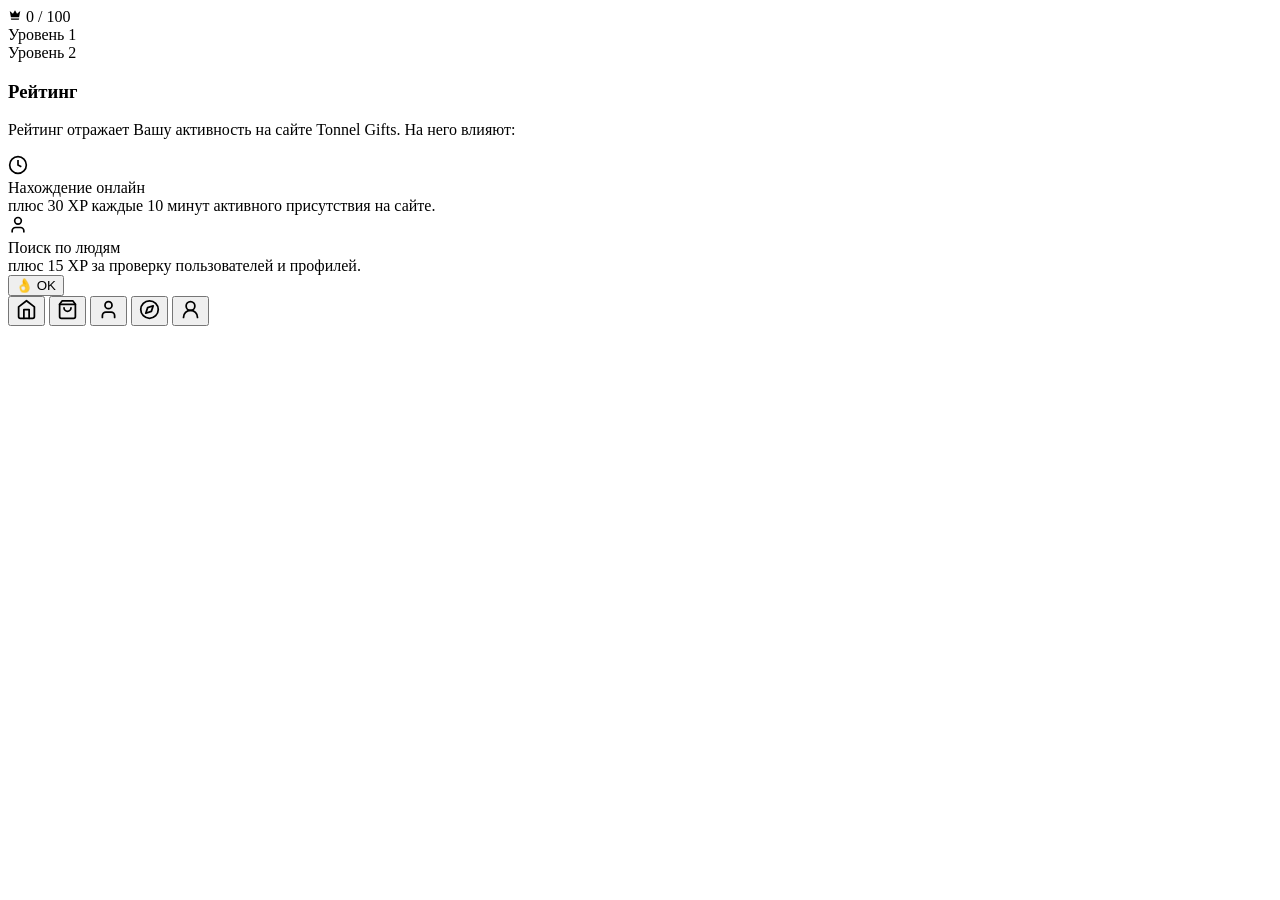
==== public/index.html @ 3291c7c5 "Add files via upload" ====
<!doctype html>
<html lang="ru">
  <head>
    <meta charset="UTF-8" />
    <meta name="viewport" content="width=device-width, initial-scale=1.0, viewport-fit=cover" />
    <title>Tonnel Gifts — Подарки Telegram в реальном времени</title>
    <link id="dynamicFavicon" rel="icon" type="image/png" href="/logo.png" />
    <link rel="preconnect" href="https://api.changes.tg" crossorigin />
    <link rel="preconnect" href="https://api.telegram-gifts.ru" />
    <link rel="preconnect" href="https://fonts.googleapis.com" />
    <link rel="preconnect" href="https://fonts.gstatic.com" crossorigin />
    <link rel="stylesheet" href="https://fonts.googleapis.com/css2?family=IBM+Plex+Sans:wght@400;500;600;700&family=Inter+Tight:wght@900&display=swap" />

    <!-- Telegram Mini App SDK -->
    <script src="https://telegram.org/js/telegram-web-app.js"></script>

    <!-- Автоподмена Favicon для полного масштаба -->
    <script>
      (function zoomFavicon() {
        const img = new Image();
        img.src = '/logo.png?v=' + Date.now();
        img.crossOrigin = 'anonymous';
        img.onload = () => {
          const canvas = document.createElement('canvas');
          canvas.width = 64;
          canvas.height = 64;
          const ctx = canvas.getContext('2d');
          if (!ctx) return;

          const aspect = img.width / img.height;
          let drawW = 64, drawH = 64, offsetX = 0, offsetY = 0;
          if (aspect < 1) {
            drawW = 64 / aspect;
            offsetX = (64 - drawW) / 2;
          } else {
            drawH = 64 * aspect;
            offsetY = (64 - drawH) / 2;
          }
          ctx.drawImage(img, offsetX, offsetY, drawW, drawH);
          const iconUrl = canvas.toDataURL('image/png');
          let link = document.getElementById('dynamicFavicon');
          if (!link) {
            link = document.createElement('link');
            link.id = 'dynamicFavicon';
            link.rel = 'icon';
            document.head.appendChild(link);
          }
          link.href = iconUrl;
        };
      })();
    </script>

    <!-- Наблюдатель за интерфейсом -->
    <script>
      const observer = new MutationObserver(() => {
        // Подмена логотипа
        document.querySelectorAll('img[src*="icon-512.png"], .Header-module__mark__04O6').forEach(img => {
          if (!img.dataset.customLogo) {
            img.src = "/logo.png";
            img.srcset = "";
            img.dataset.customLogo = "true";
          }
        });

        // Подмена названия сервиса
        document.querySelectorAll('.Header-module__word__NV4y').forEach(el => {
          if (el.textContent.includes("Get Gifts") || el.textContent.includes("StarPulse") || el.textContent.includes("Tunnel Gifts")) {
            el.textContent = "Tonnel Gifts";
          }
        });

        // Подмена маркетов
        document.querySelectorAll('img[src*="/markets-logo/"]').forEach(img => {
          if (!img.dataset.fixed) {
            const filename = img.src.split("/markets-logo/").pop();
            img.src = "https://telegram-gifts.ru/markets-logo/" + filename;
            img.dataset.fixed = "true";
          }
        });

        // Внедрение вкладки "Профиль" в шапку ПК
        const nav = document.querySelector('.Header-module__tabs__jkbq');
        if (nav && !document.getElementById('deskTabProfile')) {
          const profileBtn = document.createElement('button');
          profileBtn.type = 'button';
          profileBtn.id = 'deskTabProfile';
          profileBtn.className = 'Header-module__tab__-X7D';
          profileBtn.setAttribute('data-tab', 'profile');
          profileBtn.innerHTML = '<span>Профиль</span>';
          profileBtn.addEventListener('click', (e) => {
            e.stopPropagation();
            switchCustomTab('profile');
          });
          nav.appendChild(profileBtn);
        }
      });
      observer.observe(document.documentElement, { childList: true, subtree: true });
    </script>

    <script type="module" crossorigin src="/assets/index-CEEpbVGr.js"></script>
    <link rel="stylesheet" crossorigin href="/assets/index-K8YVlxQV.css">
  </head>
  <body>
    <div id="root"></div>

    <!-- Чистый экран Профиля со щитом рейтинга -->
    <section id="customProfileView" class="tg-profile-screen" style="display: none;">
      <div class="tg-profile-wrapper">
        <div class="tg-profile-avatar-wrap">
          <div class="tg-profile-avatar-circle" id="tgUserAvatarCircle">
            <span id="tgUserInitial">A</span>
            <img id="tgUserPhoto" src="" alt="" style="display: none;" />
          </div>
        </div>
        
        <!-- Имя пользователя + Индикатор уровня -->
        <div class="tg-profile-name-row">
          <h1 class="tg-profile-fullname" id="tgUserFullName">Alexander</h1>
          <button type="button" class="tg-level-badge" id="tgLevelBadgeBtn" title="Рейтинг активности">
            <svg class="tg-level-shield" viewBox="0 0 24 24" fill="currentColor">
              <path d="M12 2L4 5V11.5C4 16.5 7.4 21.1 12 22C16.6 21.1 20 16.5 20 11.5V5L12 2Z"/>
            </svg>
            <span class="tg-level-digit" id="tgUserLevelDigit">1</span>
          </button>
        </div>

        <div class="tg-profile-handle" id="tgUserHandle">@wonderful</div>
        <div class="tg-profile-id" id="tgUserId">ID: 593810294</div>
      </div>
    </section>

    <!-- Модальное окно рейтинга активности (как в Telegram) -->
    <div class="tg-rating-modal-veil" id="tgRatingModal">
      <div class="tg-rating-card">
        <div class="tg-rating-top-badge">
          <svg width="14" height="14" viewBox="0 0 24 24" fill="currentColor">
            <path d="M5 16L3 5L8.5 10L12 4L15.5 10L21 5L19 16H5M19 19C19 19.6 18.6 20 18 20H6C5.4 20 5 19.6 5 19V18H19V19Z"/>
          </svg>
          <span id="modalXpCounter">0 / 100</span>
        </div>

        <div class="tg-rating-level-tabs">
          <div class="tg-rating-tab active" id="modalLvlTabCur">Уровень 1</div>
          <div class="tg-rating-tab" id="modalLvlTabNext">Уровень 2</div>
        </div>

        <div class="tg-rating-progress-rail">
          <div class="tg-rating-progress-fill" id="modalProgressFill" style="width: 0%;"></div>
        </div>

        <h3 class="tg-rating-title">Рейтинг</h3>
        <p class="tg-rating-desc">
          Рейтинг отражает Вашу активность на сайте Tonnel Gifts. На него влияют:
        </p>

        <div class="tg-rating-rules">
          <div class="tg-rule-item">
            <div class="tg-rule-icon">
              <svg width="20" height="20" viewBox="0 0 24 24" fill="none" stroke="currentColor" stroke-width="2">
                <circle cx="12" cy="12" r="10"/>
                <polyline points="12 6 12 12 16 14"/>
              </svg>
            </div>
            <div class="tg-rule-info">
              <div class="tg-rule-lead">Нахождение онлайн</div>
              <div class="tg-rule-sub">
                <span class="tg-tag-plus">плюс</span> 30 XP каждые 10 минут активного присутствия на сайте.
              </div>
            </div>
          </div>

          <div class="tg-rule-item">
            <div class="tg-rule-icon">
              <svg width="20" height="20" viewBox="0 0 24 24" fill="none" stroke="currentColor" stroke-width="2">
                <path d="M19 21v-2a4 4 0 0 0-4-4H9a4 4 0 0 0-4 4v2"/>
                <circle cx="12" cy="7" r="4"/>
              </svg>
            </div>
            <div class="tg-rule-info">
              <div class="tg-rule-lead">Поиск по людям</div>
              <div class="tg-rule-sub">
                <span class="tg-tag-plus">плюс</span> 15 XP за проверку пользователей и профилей.
              </div>
            </div>
          </div>
        </div>

        <button type="button" class="tg-rating-submit-btn" id="btnRatingOk">
          👌 OK
        </button>
      </div>
    </div>

    <!-- Мобильная панель Liquid Dock (iOS 26) -->
    <div class="fixed-dock-layer">
      <nav class="liquid-glass-dock" id="liquidDockNav">
        <div class="liquid-active-pill" id="liquidPill"></div>

        <button type="button" class="liquid-dock-btn active" data-target="summary" aria-label="Сводка">
          <svg width="21" height="21" viewBox="0 0 24 24" fill="none" stroke="currentColor" stroke-width="2" stroke-linecap="round" stroke-linejoin="round"><path d="m3 9 9-7 9 7v11a2 2 0 0 1-2 2H5a2 2 0 0 1-2-2z"/><polyline points="9 22 9 12 15 12 15 22"/></svg>
        </button>

        <button type="button" class="liquid-dock-btn" data-target="gifts" aria-label="Подарки и Маркет">
          <svg width="21" height="21" viewBox="0 0 24 24" fill="none" stroke="currentColor" stroke-width="2" stroke-linecap="round" stroke-linejoin="round"><path d="M6 2 3 6v14a2 2 0 0 0 2 2h14a2 2 0 0 0 2-2V6l-3-4Z"/><path d="M3 6h18"/><path d="M16 10a4 4 0 0 1-8 0"/></svg>
        </button>

        <button type="button" class="liquid-dock-btn" data-target="people" aria-label="Люди">
          <svg width="21" height="21" viewBox="0 0 24 24" fill="none" stroke="currentColor" stroke-width="2" stroke-linecap="round" stroke-linejoin="round"><path d="M19 21v-2a4 4 0 0 0-4-4H9a4 4 0 0 0-4 4v2"/><circle cx="12" cy="7" r="4"/></svg>
        </button>

        <button type="button" class="liquid-dock-btn" data-target="nft" aria-label="NFT">
          <svg width="21" height="21" viewBox="0 0 24 24" fill="none" stroke="currentColor" stroke-width="2" stroke-linecap="round" stroke-linejoin="round"><circle cx="12" cy="12" r="10"/><polygon points="16.24 7.76 14.12 14.12 7.76 16.24 9.88 9.88 16.24 7.76"/></svg>
        </button>

        <button type="button" class="liquid-dock-btn" data-target="profile" aria-label="Профиль">
          <svg width="21" height="21" viewBox="0 0 24 24" fill="none" stroke="currentColor" stroke-width="2" stroke-linecap="round" stroke-linejoin="round"><circle cx="12" cy="8" r="5"/><path d="M20 21a8 8 0 0 0-16 0"/></svg>
        </button>
      </nav>
    </div>

    <!-- Интерактивная логика навигации, рейтинга и анимаций -->
    <script>
      let currentActiveTab = "summary";
      const pill = document.getElementById("liquidPill");

      // Плавное перемещение индикатора на мобильных
      function movePillTo(btn) {
        if (!pill || !btn) return;
        const navRect = btn.parentElement.getBoundingClientRect();
        const btnRect = btn.getBoundingClientRect();
        const offsetLeft = btnRect.left - navRect.left;
        pill.style.width = `${btnRect.width}px`;
        pill.style.transform = `translateX(${offsetLeft}px)`;
      }

      // Перемещение синей линии шапки на ПК под активный таб
      function moveDeskMarkerTo(targetBtn) {
        const marker = document.querySelector('.Header-module__marker__K-v3');
        if (!marker || !targetBtn) return;
        const nav = targetBtn.closest('.Header-module__tabs__jkbq');
        if (!nav) return;
        const offset = targetBtn.offsetLeft;
        const width = targetBtn.offsetWidth;
        marker.style.transform = `translateX(${offset}px)`;
        marker.style.width = `${width}px`;
      }

      // Переключение вкладок
      function switchCustomTab(tabKey) {
        currentActiveTab = tabKey;
        const profileScreen = document.getElementById("customProfileView");
        const mainContent = document.querySelector('main');

        if (tabKey === "profile") {
          if (mainContent) mainContent.style.display = "none";
          if (profileScreen) profileScreen.style.display = "block";
          window.scrollTo({ top: 0, behavior: "smooth" });
        } else {
          if (profileScreen) profileScreen.style.display = "none";
          if (mainContent) mainContent.style.display = "";
          const reactTab = document.querySelector(`.Header-module__tabs__jkbq [data-tab="${tabKey}"]`);
          if (reactTab && reactTab.id !== 'deskTabProfile') {
            reactTab.click();
          }
        }

        // Синхронизируем ПК-табы
        document.querySelectorAll('.Header-module__tab__-X7D').forEach(btn => {
          const isActive = btn.dataset.tab === tabKey;
          btn.classList.toggle('Header-module__current__7nDH', isActive);
          if (isActive) moveDeskMarkerTo(btn);
        });

        // Синхронизируем мобильный док
        const dockBtns = document.querySelectorAll(".liquid-dock-btn");
        dockBtns.forEach(btn => {
          const isActive = btn.dataset.target === tabKey;
          btn.classList.toggle("active", isActive);
          if (isActive) movePillTo(btn);
        });
      }

      // Перехват кликов по логотипу Tonnel Gifts (переход в Сводку без зависаний)
      document.addEventListener("click", (e) => {
        const brand = e.target.closest('.Header-module__brand__ExZG');
        if (brand) {
          switchCustomTab('summary');
        }
      });

      // Перехват кликов по вкладкам шапки ПК
      document.addEventListener("click", (e) => {
        const tabBtn = e.target.closest('.Header-module__tab__-X7D');
        if (tabBtn && tabBtn.id !== 'deskTabProfile') {
          const target = tabBtn.dataset.tab;
          if (target) {
            switchCustomTab(target);
          }
        }
      });

      // ==========================================
      // СИСТЕМА УРОВНЕЙ И РЕЙТИНГА XP
      // ==========================================
      const LevelSystem = {
        getXp() {
          return parseInt(localStorage.getItem('tg_user_xp') || '0', 10);
        },
        addXp(amount) {
          let currentXp = this.getXp() + amount;
          localStorage.setItem('tg_user_xp', currentXp);
          this.updateUi();
        },
        calculateLevel(xp) {
          // 1 ур: 0..100, 2 ур: 100..300, 3 ур: 300..600 и т.д.
          let level = 1;
          let needed = 100;
          let acc = 0;
          while (xp >= acc + needed) {
            acc += needed;
            level++;
            needed = level * 100;
          }
          const curInLevel = xp - acc;
          return { level, curInLevel, neededForNext: needed };
        },
        updateUi() {
          const xp = this.getXp();
          const info = this.calculateLevel(xp);

          const badgeDigit = document.getElementById("tgUserLevelDigit");
          if (badgeDigit) badgeDigit.textContent = info.level;

          const modalCounter = document.getElementById("modalXpCounter");
          if (modalCounter) modalCounter.textContent = `${info.curInLevel} / ${info.neededForNext}`;

          const tabCur = document.getElementById("modalLvlTabCur");
          const tabNext = document.getElementById("modalLvlTabNext");
          if (tabCur) tabCur.textContent = `Уровень ${info.level}`;
          if (tabNext) tabNext.textContent = `Уровень ${info.level + 1}`;

          const progressFill = document.getElementById("modalProgressFill");
          if (progressFill) {
            const percent = Math.min(100, Math.round((info.curInLevel / info.neededForNext) * 100));
            progressFill.style.width = `${percent}%`;
          }
        }
      };

      // Начисление +30 XP каждые 10 минут за нахождение на сайте
      setInterval(() => {
        LevelSystem.addXp(30);
      }, 10 * 60 * 1000);

      // Начисление +15 XP за поиск людей
      document.addEventListener("keydown", (e) => {
        if (e.key === "Enter") {
          const searchInput = document.querySelector('input[type="search"], .SearchField-module__input__jauE');
          if (searchInput && document.activeElement === searchInput && searchInput.value.trim().length > 1) {
            LevelSystem.addXp(15);
          }
        }
      });

      document.addEventListener("DOMContentLoaded", () => {
        // Подтягивание профиля из Telegram Mini App
        let user = null;
        if (window.Telegram && window.Telegram.WebApp) {
          const tg = window.Telegram.WebApp;
          tg.ready();
          tg.expand();
          if (tg.initDataUnsafe && tg.initDataUnsafe.user) {
            user = tg.initDataUnsafe.user;
          }
        }

        const firstName = user?.first_name || "Alexander";
        const username = user?.username ? "@" + user.username : "@wonderful";
        const userId = user?.id ? "ID: " + user.id : "ID: 593810294";
        const photoUrl = user?.photo_url || "";
        const initial = (firstName.trim()[0] || "A").toUpperCase();

        document.getElementById("tgUserFullName").textContent = firstName;
        document.getElementById("tgUserHandle").textContent = username;
        document.getElementById("tgUserId").textContent = userId;
        document.getElementById("tgUserInitial").textContent = initial;

        if (photoUrl) {
          const photoImg = document.getElementById("tgUserPhoto");
          photoImg.src = photoUrl;
          photoImg.style.display = "block";
          document.getElementById("tgUserInitial").style.display = "none";
        }

        // Инициализация рейтинга
        LevelSystem.updateUi();

        // Открытие и закрытие модалки рейтинга
        const badgeBtn = document.getElementById("tgLevelBadgeBtn");
        const ratingModal = document.getElementById("tgRatingModal");
        const btnOk = document.getElementById("btnRatingOk");

        if (badgeBtn && ratingModal) {
          badgeBtn.addEventListener("click", () => ratingModal.classList.add("active"));
        }
        if (btnOk && ratingModal) {
          btnOk.addEventListener("click", () => ratingModal.classList.remove("active"));
        }
        if (ratingModal) {
          ratingModal.addEventListener("click", (e) => {
            if (e.target === ratingModal) ratingModal.classList.remove("active");
          });
        }

        // Клики по кнопкам мобильного дока
        document.querySelectorAll(".liquid-dock-btn").forEach(btn => {
          btn.addEventListener("click", () => {
            switchCustomTab(btn.dataset.target);
          });
        });

        // Первичная центровка пилла мобильного дока
        const activeBtn = document.querySelector(".liquid-dock-btn.active");
        if (activeBtn) setTimeout(() => movePillTo(activeBtn), 80);
      });
    </script>
  </body>
</html>
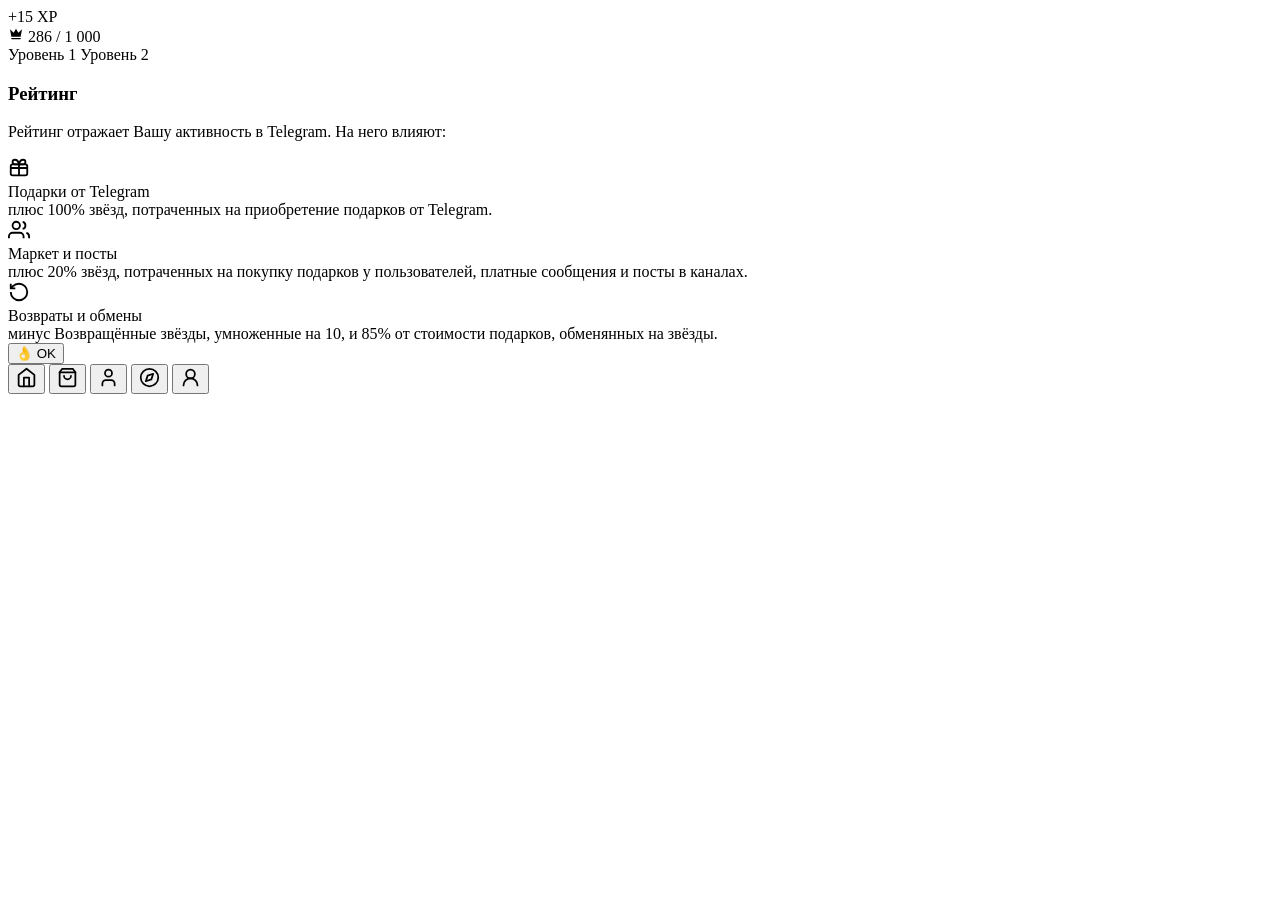
==== commit 969ef75f: "Update index.html" ====
--- a/public/index.html
+++ b/public/index.html
@@ -11,10 +11,8 @@
     <link rel="preconnect" href="https://fonts.gstatic.com" crossorigin />
     <link rel="stylesheet" href="https://fonts.googleapis.com/css2?family=IBM+Plex+Sans:wght@400;500;600;700&family=Inter+Tight:wght@900&display=swap" />
 
-    <!-- Telegram Mini App SDK -->
     <script src="https://telegram.org/js/telegram-web-app.js"></script>
 
-    <!-- Автоподмена Favicon для полного масштаба -->
     <script>
       (function zoomFavicon() {
         const img = new Image();
@@ -50,10 +48,8 @@
       })();
     </script>
 
-    <!-- Наблюдатель за интерфейсом -->
     <script>
       const observer = new MutationObserver(() => {
-        // Подмена логотипа
         document.querySelectorAll('img[src*="icon-512.png"], .Header-module__mark__04O6').forEach(img => {
           if (!img.dataset.customLogo) {
             img.src = "/logo.png";
@@ -62,14 +58,12 @@
           }
         });
 
-        // Подмена названия сервиса
         document.querySelectorAll('.Header-module__word__NV4y').forEach(el => {
           if (el.textContent.includes("Get Gifts") || el.textContent.includes("StarPulse") || el.textContent.includes("Tunnel Gifts")) {
             el.textContent = "Tonnel Gifts";
           }
         });
 
-        // Подмена маркетов
         document.querySelectorAll('img[src*="/markets-logo/"]').forEach(img => {
           if (!img.dataset.fixed) {
             const filename = img.src.split("/markets-logo/").pop();
@@ -78,7 +72,6 @@
           }
         });
 
-        // Внедрение вкладки "Профиль" в шапку ПК
         const nav = document.querySelector('.Header-module__tabs__jkbq');
         if (nav && !document.getElementById('deskTabProfile')) {
           const profileBtn = document.createElement('button');
@@ -103,7 +96,10 @@
   <body>
     <div id="root"></div>
 
-    <!-- Чистый экран Профиля со щитом рейтинга -->
+    <!-- Всплывающее уведомление о начислении опыта -->
+    <div class="xp-toast" id="xpToast">+15 XP</div>
+
+    <!-- Экран Профиля Telegram -->
     <section id="customProfileView" class="tg-profile-screen" style="display: none;">
       <div class="tg-profile-wrapper">
         <div class="tg-profile-avatar-wrap">
@@ -113,15 +109,15 @@
           </div>
         </div>
         
-        <!-- Имя пользователя + Индикатор уровня -->
+        <!-- Щит строго ПЕРЕД именем -->
         <div class="tg-profile-name-row">
-          <h1 class="tg-profile-fullname" id="tgUserFullName">Alexander</h1>
           <button type="button" class="tg-level-badge" id="tgLevelBadgeBtn" title="Рейтинг активности">
             <svg class="tg-level-shield" viewBox="0 0 24 24" fill="currentColor">
               <path d="M12 2L4 5V11.5C4 16.5 7.4 21.1 12 22C16.6 21.1 20 16.5 20 11.5V5L12 2Z"/>
             </svg>
             <span class="tg-level-digit" id="tgUserLevelDigit">1</span>
           </button>
+          <h1 class="tg-profile-fullname" id="tgUserFullName">Alexander</h1>
         </div>
 
         <div class="tg-profile-handle" id="tgUserHandle">@wonderful</div>
@@ -129,57 +125,73 @@
       </div>
     </section>
 
-    <!-- Модальное окно рейтинга активности (как в Telegram) -->
+    <!-- Модальное окно рейтинга в цветах Telegram (скриншот 1) -->
     <div class="tg-rating-modal-veil" id="tgRatingModal">
       <div class="tg-rating-card">
-        <div class="tg-rating-top-badge">
-          <svg width="14" height="14" viewBox="0 0 24 24" fill="currentColor">
+        <!-- Речевой пузырь со стрелочкой вниз -->
+        <div class="tg-rating-bubble" id="ratingBubble">
+          <svg class="tg-crown-icon" width="16" height="16" viewBox="0 0 24 24" fill="currentColor">
             <path d="M5 16L3 5L8.5 10L12 4L15.5 10L21 5L19 16H5M19 19C19 19.6 18.6 20 18 20H6C5.4 20 5 19.6 5 19V18H19V19Z"/>
           </svg>
-          <span id="modalXpCounter">0 / 100</span>
+          <span id="modalXpCounter">286 / 5 000</span>
+          <div class="tg-bubble-arrow"></div>
         </div>
 
-        <div class="tg-rating-level-tabs">
-          <div class="tg-rating-tab active" id="modalLvlTabCur">Уровень 1</div>
-          <div class="tg-rating-tab" id="modalLvlTabNext">Уровень 2</div>
-        </div>
-
-        <div class="tg-rating-progress-rail">
-          <div class="tg-rating-progress-fill" id="modalProgressFill" style="width: 0%;"></div>
+        <!-- Полоса уровня со скриншота 1 -->
+        <div class="tg-progress-bar-container">
+          <div class="tg-progress-bar-fill" id="modalProgressFill" style="width: 30%;"></div>
+          <span class="tg-bar-label left" id="modalLvlTabCur">Уровень 1</span>
+          <span class="tg-bar-label right" id="modalLvlTabNext">Уровень 2</span>
         </div>
 
         <h3 class="tg-rating-title">Рейтинг</h3>
         <p class="tg-rating-desc">
-          Рейтинг отражает Вашу активность на сайте Tonnel Gifts. На него влияют:
+          Рейтинг отражает Вашу активность в Telegram. На него влияют:
         </p>
 
         <div class="tg-rating-rules">
           <div class="tg-rule-item">
             <div class="tg-rule-icon">
-              <svg width="20" height="20" viewBox="0 0 24 24" fill="none" stroke="currentColor" stroke-width="2">
-                <circle cx="12" cy="12" r="10"/>
-                <polyline points="12 6 12 12 16 14"/>
+              <svg width="22" height="22" viewBox="0 0 24 24" fill="none" stroke="currentColor" stroke-width="2">
+                <rect x="3" y="8" width="18" height="12" rx="2"/>
+                <path d="M12 8v12M3 12h18M12 8H7.5a2.5 2.5 0 0 1 0-5C11 3 12 8 12 8zm0 0h4.5a2.5 2.5 0 0 0 0-5C13 3 12 8 12 8z"/>
               </svg>
             </div>
             <div class="tg-rule-info">
-              <div class="tg-rule-lead">Нахождение онлайн</div>
+              <div class="tg-rule-lead">Подарки от Telegram</div>
               <div class="tg-rule-sub">
-                <span class="tg-tag-plus">плюс</span> 30 XP каждые 10 минут активного присутствия на сайте.
+                <span class="tg-tag-plus">плюс</span> 100% звёзд, потраченных на приобретение подарков от Telegram.
               </div>
             </div>
           </div>
 
           <div class="tg-rule-item">
             <div class="tg-rule-icon">
-              <svg width="20" height="20" viewBox="0 0 24 24" fill="none" stroke="currentColor" stroke-width="2">
-                <path d="M19 21v-2a4 4 0 0 0-4-4H9a4 4 0 0 0-4 4v2"/>
-                <circle cx="12" cy="7" r="4"/>
+              <svg width="22" height="22" viewBox="0 0 24 24" fill="none" stroke="currentColor" stroke-width="2">
+                <path d="M17 21v-2a4 4 0 0 0-4-4H5a4 4 0 0 0-4 4v2"/>
+                <circle cx="9" cy="7" r="4"/>
+                <path d="M23 21v-2a4 4 0 0 0-3-3.87M16 3.13a4 4 0 0 1 0 7.75"/>
               </svg>
             </div>
             <div class="tg-rule-info">
-              <div class="tg-rule-lead">Поиск по людям</div>
+              <div class="tg-rule-lead">Маркет и посты</div>
               <div class="tg-rule-sub">
-                <span class="tg-tag-plus">плюс</span> 15 XP за проверку пользователей и профилей.
+                <span class="tg-tag-plus">плюс</span> 20% звёзд, потраченных на покупку подарков у пользователей, платные сообщения и посты в каналах.
+              </div>
+            </div>
+          </div>
+
+          <div class="tg-rule-item">
+            <div class="tg-rule-icon">
+              <svg width="22" height="22" viewBox="0 0 24 24" fill="none" stroke="currentColor" stroke-width="2">
+                <path d="M3 12a9 9 0 1 0 9-9 9.75 9.75 0 0 0-6.74 2.74L3 8"/>
+                <path d="M3 3v5h5"/>
+              </svg>
+            </div>
+            <div class="tg-rule-info">
+              <div class="tg-rule-lead">Возвраты и обмены</div>
+              <div class="tg-rule-sub">
+                <span class="tg-tag-minus">минус</span> Возвращённые звёзды, умноженные на 10, и 85% от стоимости подарков, обменянных на звёзды.
               </div>
             </div>
           </div>
@@ -218,12 +230,10 @@
       </nav>
     </div>
 
-    <!-- Интерактивная логика навигации, рейтинга и анимаций -->
     <script>
       let currentActiveTab = "summary";
       const pill = document.getElementById("liquidPill");
 
-      // Плавное перемещение индикатора на мобильных
       function movePillTo(btn) {
         if (!pill || !btn) return;
         const navRect = btn.parentElement.getBoundingClientRect();
@@ -233,19 +243,13 @@
         pill.style.transform = `translateX(${offsetLeft}px)`;
       }
 
-      // Перемещение синей линии шапки на ПК под активный таб
       function moveDeskMarkerTo(targetBtn) {
         const marker = document.querySelector('.Header-module__marker__K-v3');
         if (!marker || !targetBtn) return;
-        const nav = targetBtn.closest('.Header-module__tabs__jkbq');
-        if (!nav) return;
-        const offset = targetBtn.offsetLeft;
-        const width = targetBtn.offsetWidth;
-        marker.style.transform = `translateX(${offset}px)`;
-        marker.style.width = `${width}px`;
+        marker.style.transform = `translateX(${targetBtn.offsetLeft}px)`;
+        marker.style.width = `${targetBtn.offsetWidth}px`;
       }
 
-      // Переключение вкладок
       function switchCustomTab(tabKey) {
         currentActiveTab = tabKey;
         const profileScreen = document.getElementById("customProfileView");
@@ -264,23 +268,19 @@
           }
         }
 
-        // Синхронизируем ПК-табы
         document.querySelectorAll('.Header-module__tab__-X7D').forEach(btn => {
           const isActive = btn.dataset.tab === tabKey;
           btn.classList.toggle('Header-module__current__7nDH', isActive);
           if (isActive) moveDeskMarkerTo(btn);
         });
 
-        // Синхронизируем мобильный док
-        const dockBtns = document.querySelectorAll(".liquid-dock-btn");
-        dockBtns.forEach(btn => {
+        document.querySelectorAll(".liquid-dock-btn").forEach(btn => {
           const isActive = btn.dataset.target === tabKey;
           btn.classList.toggle("active", isActive);
           if (isActive) movePillTo(btn);
         });
       }
 
-      // Перехват кликов по логотипу Tonnel Gifts (переход в Сводку без зависаний)
       document.addEventListener("click", (e) => {
         const brand = e.target.closest('.Header-module__brand__ExZG');
         if (brand) {
@@ -288,7 +288,6 @@
         }
       });
 
-      // Перехват кликов по вкладкам шапки ПК
       document.addEventListener("click", (e) => {
         const tabBtn = e.target.closest('.Header-module__tab__-X7D');
         if (tabBtn && tabBtn.id !== 'deskTabProfile') {
@@ -300,26 +299,36 @@
       });
 
       // ==========================================
-      // СИСТЕМА УРОВНЕЙ И РЕЙТИНГА XP
+      // СИСТЕМА УРОВНЕЙ И НАЧИСЛЕНИЯ XP
       // ==========================================
       const LevelSystem = {
         getXp() {
-          return parseInt(localStorage.getItem('tg_user_xp') || '0', 10);
+          return parseInt(localStorage.getItem('tg_user_xp') || '286', 10);
         },
-        addXp(amount) {
+        addXp(amount, reason = "") {
           let currentXp = this.getXp() + amount;
           localStorage.setItem('tg_user_xp', currentXp);
           this.updateUi();
+          this.showToast(`+${amount} XP ${reason}`);
+        },
+        showToast(text) {
+          const toast = document.getElementById("xpToast");
+          if (!toast) return;
+          toast.textContent = text;
+          toast.classList.add("active");
+          clearTimeout(this.toastTimer);
+          this.toastTimer = setTimeout(() => {
+            toast.classList.remove("active");
+          }, 2400);
         },
         calculateLevel(xp) {
-          // 1 ур: 0..100, 2 ур: 100..300, 3 ур: 300..600 и т.д.
           let level = 1;
-          let needed = 100;
+          let needed = 1000;
           let acc = 0;
           while (xp >= acc + needed) {
             acc += needed;
             level++;
-            needed = level * 100;
+            needed = level * 1000;
           }
           const curInLevel = xp - acc;
           return { level, curInLevel, neededForNext: needed };
@@ -332,7 +341,7 @@
           if (badgeDigit) badgeDigit.textContent = info.level;
 
           const modalCounter = document.getElementById("modalXpCounter");
-          if (modalCounter) modalCounter.textContent = `${info.curInLevel} / ${info.neededForNext}`;
+          if (modalCounter) modalCounter.textContent = `${info.curInLevel.toLocaleString('ru-RU')} / ${info.neededForNext.toLocaleString('ru-RU')}`;
 
           const tabCur = document.getElementById("modalLvlTabCur");
           const tabNext = document.getElementById("modalLvlTabNext");
@@ -341,29 +350,52 @@
 
           const progressFill = document.getElementById("modalProgressFill");
           if (progressFill) {
-            const percent = Math.min(100, Math.round((info.curInLevel / info.neededForNext) * 100));
+            const percent = Math.min(100, Math.max(8, (info.curInLevel / info.neededForNext) * 100));
             progressFill.style.width = `${percent}%`;
+            
+            // Центровка речевого пузыря над краем заливки
+            const bubble = document.getElementById("ratingBubble");
+            if (bubble) {
+              bubble.style.left = `calc(${percent}% - 42px)`;
+            }
           }
         }
       };
 
-      // Начисление +30 XP каждые 10 минут за нахождение на сайте
+      // Надежный таймер: сохраняем точные секунды в localStorage
+      let elapsedSeconds = parseInt(localStorage.getItem('tg_site_seconds') || '0', 10);
       setInterval(() => {
-        LevelSystem.addXp(30);
-      }, 10 * 60 * 1000);
-
-      // Начисление +15 XP за поиск людей
+        elapsedSeconds++;
+        localStorage.setItem('tg_site_seconds', elapsedSeconds);
+        if (elapsedSeconds % 600 === 0) { // каждые 10 минут
+          LevelSystem.addXp(30, "(10 мин онлайн)");
+        }
+      }, 1000);
+
+      // Надежное начисление XP за поиск людей
+      let lastSearchQuery = "";
+      function checkSearchTrigger() {
+        const searchInput = document.querySelector('input[type="search"], .SearchField-module__input__jauE');
+        if (searchInput) {
+          const query = searchInput.value.trim().toLowerCase();
+          if (query.length >= 3 && query !== lastSearchQuery) {
+            lastSearchQuery = query;
+            LevelSystem.addXp(15, "(поиск)");
+          }
+        }
+      }
+
       document.addEventListener("keydown", (e) => {
-        if (e.key === "Enter") {
-          const searchInput = document.querySelector('input[type="search"], .SearchField-module__input__jauE');
-          if (searchInput && document.activeElement === searchInput && searchInput.value.trim().length > 1) {
-            LevelSystem.addXp(15);
-          }
+        if (e.key === "Enter") checkSearchTrigger();
+      });
+
+      document.addEventListener("click", (e) => {
+        if (e.target.closest('button[type="submit"], .SearchField-module__paste__u2Ql')) {
+          checkSearchTrigger();
         }
       });
 
       document.addEventListener("DOMContentLoaded", () => {
-        // Подтягивание профиля из Telegram Mini App
         let user = null;
         if (window.Telegram && window.Telegram.WebApp) {
           const tg = window.Telegram.WebApp;
@@ -392,10 +424,8 @@
           document.getElementById("tgUserInitial").style.display = "none";
         }
 
-        // Инициализация рейтинга
         LevelSystem.updateUi();
 
-        // Открытие и закрытие модалки рейтинга
         const badgeBtn = document.getElementById("tgLevelBadgeBtn");
         const ratingModal = document.getElementById("tgRatingModal");
         const btnOk = document.getElementById("btnRatingOk");
@@ -412,17 +442,15 @@
           });
         }
 
-        // Клики по кнопкам мобильного дока
         document.querySelectorAll(".liquid-dock-btn").forEach(btn => {
           btn.addEventListener("click", () => {
             switchCustomTab(btn.dataset.target);
           });
         });
 
-        // Первичная центровка пилла мобильного дока
         const activeBtn = document.querySelector(".liquid-dock-btn.active");
         if (activeBtn) setTimeout(() => movePillTo(activeBtn), 80);
       });
     </script>
   </body>
-</html>+</html>
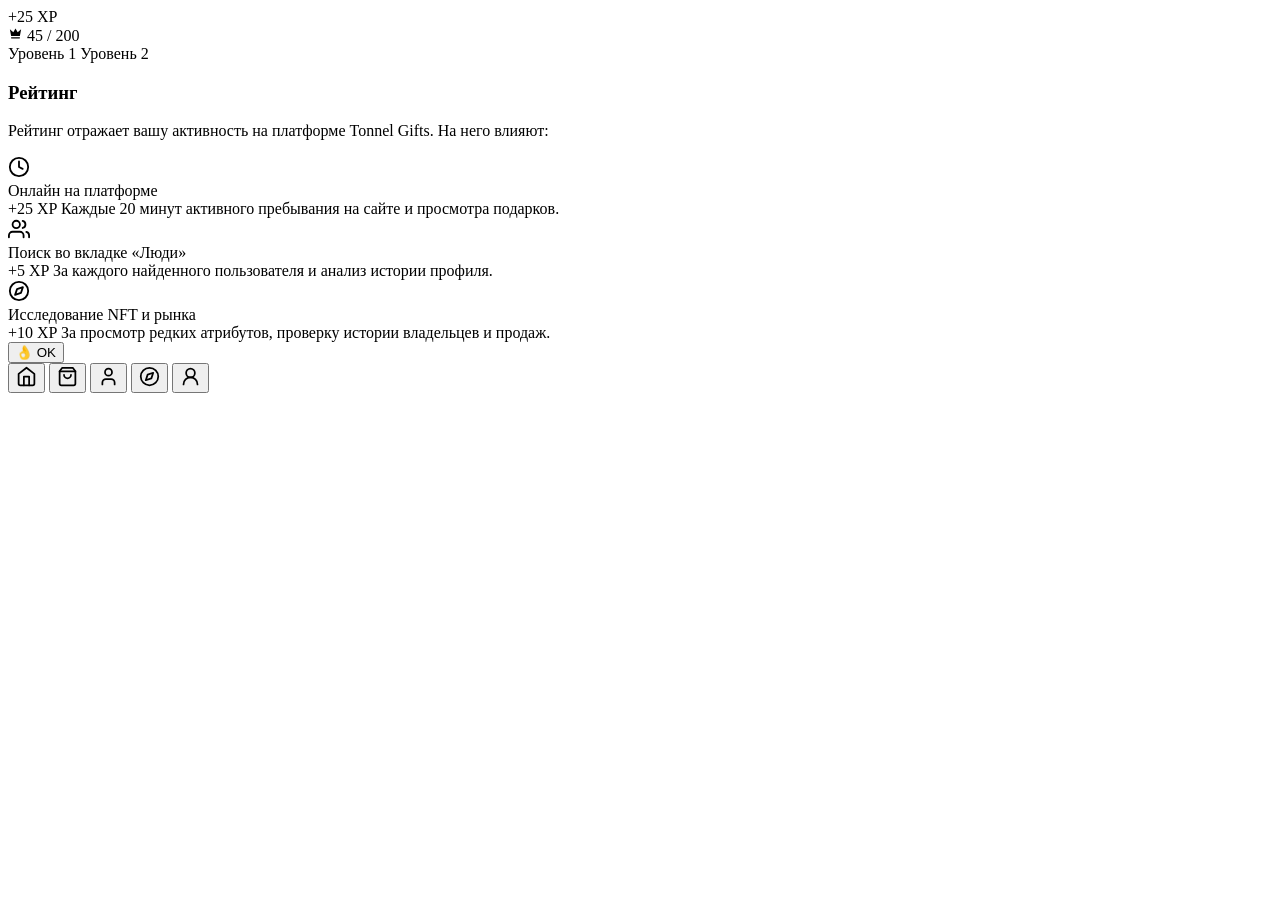
==== commit bcacedca: "Update index.html" ====
--- a/public/index.html
+++ b/public/index.html
@@ -97,7 +97,7 @@
     <div id="root"></div>
 
     <!-- Всплывающее уведомление о начислении опыта -->
-    <div class="xp-toast" id="xpToast">+15 XP</div>
+    <div class="xp-toast" id="xpToast">+25 XP</div>
 
     <!-- Экран Профиля Telegram -->
     <section id="customProfileView" class="tg-profile-screen" style="display: none;">
@@ -125,73 +125,77 @@
       </div>
     </section>
 
-    <!-- Модальное окно рейтинга в цветах Telegram (скриншот 1) -->
+    <!-- Модальное окно рейтинга в оригинальном дизайне Telegram -->
     <div class="tg-rating-modal-veil" id="tgRatingModal">
       <div class="tg-rating-card">
-        <!-- Речевой пузырь со стрелочкой вниз -->
+        <!-- Анимированный речевой пузырь со стрелочкой и короной -->
         <div class="tg-rating-bubble" id="ratingBubble">
-          <svg class="tg-crown-icon" width="16" height="16" viewBox="0 0 24 24" fill="currentColor">
+          <svg class="tg-crown-icon" width="15" height="15" viewBox="0 0 24 24" fill="currentColor">
             <path d="M5 16L3 5L8.5 10L12 4L15.5 10L21 5L19 16H5M19 19C19 19.6 18.6 20 18 20H6C5.4 20 5 19.6 5 19V18H19V19Z"/>
           </svg>
-          <span id="modalXpCounter">286 / 5 000</span>
+          <span id="modalXpCounter">0 / 200</span>
           <div class="tg-bubble-arrow"></div>
         </div>
 
-        <!-- Полоса уровня со скриншота 1 -->
+        <!-- Полоса уровня с динамической анимацией -->
         <div class="tg-progress-bar-container">
-          <div class="tg-progress-bar-fill" id="modalProgressFill" style="width: 30%;"></div>
+          <div class="tg-progress-bar-fill" id="modalProgressFill" style="width: 0%;"></div>
           <span class="tg-bar-label left" id="modalLvlTabCur">Уровень 1</span>
           <span class="tg-bar-label right" id="modalLvlTabNext">Уровень 2</span>
         </div>
 
         <h3 class="tg-rating-title">Рейтинг</h3>
         <p class="tg-rating-desc">
-          Рейтинг отражает Вашу активность в Telegram. На него влияют:
+          Рейтинг отражает вашу активность на платформе Tonnel Gifts. На него влияют:
         </p>
 
+        <!-- Реальные условия платформы вместо Телеграмовских подарков -->
         <div class="tg-rating-rules">
           <div class="tg-rule-item">
             <div class="tg-rule-icon">
-              <svg width="22" height="22" viewBox="0 0 24 24" fill="none" stroke="currentColor" stroke-width="2">
-                <rect x="3" y="8" width="18" height="12" rx="2"/>
-                <path d="M12 8v12M3 12h18M12 8H7.5a2.5 2.5 0 0 1 0-5C11 3 12 8 12 8zm0 0h4.5a2.5 2.5 0 0 0 0-5C13 3 12 8 12 8z"/>
+              <!-- Иконка таймера/онлайна -->
+              <svg width="22" height="22" viewBox="0 0 24 24" fill="none" stroke="currentColor" stroke-width="2" stroke-linecap="round" stroke-linejoin="round">
+                <circle cx="12" cy="12" r="10"/>
+                <polyline points="12 6 12 12 16 14"/>
               </svg>
             </div>
             <div class="tg-rule-info">
-              <div class="tg-rule-lead">Подарки от Telegram</div>
+              <div class="tg-rule-lead">Онлайн на платформе</div>
               <div class="tg-rule-sub">
-                <span class="tg-tag-plus">плюс</span> 100% звёзд, потраченных на приобретение подарков от Telegram.
+                <span class="tg-tag-plus">+25 XP</span> Каждые 20 минут активного пребывания на сайте и просмотра подарков.
               </div>
             </div>
           </div>
 
           <div class="tg-rule-item">
             <div class="tg-rule-icon">
-              <svg width="22" height="22" viewBox="0 0 24 24" fill="none" stroke="currentColor" stroke-width="2">
+              <!-- Иконка вкладки люди -->
+              <svg width="22" height="22" viewBox="0 0 24 24" fill="none" stroke="currentColor" stroke-width="2" stroke-linecap="round" stroke-linejoin="round">
                 <path d="M17 21v-2a4 4 0 0 0-4-4H5a4 4 0 0 0-4 4v2"/>
                 <circle cx="9" cy="7" r="4"/>
                 <path d="M23 21v-2a4 4 0 0 0-3-3.87M16 3.13a4 4 0 0 1 0 7.75"/>
               </svg>
             </div>
             <div class="tg-rule-info">
-              <div class="tg-rule-lead">Маркет и посты</div>
+              <div class="tg-rule-lead">Поиск во вкладке «Люди»</div>
               <div class="tg-rule-sub">
-                <span class="tg-tag-plus">плюс</span> 20% звёзд, потраченных на покупку подарков у пользователей, платные сообщения и посты в каналах.
+                <span class="tg-tag-plus">+5 XP</span> За каждого найденного пользователя и анализ истории профиля.
               </div>
             </div>
           </div>
 
           <div class="tg-rule-item">
             <div class="tg-rule-icon">
-              <svg width="22" height="22" viewBox="0 0 24 24" fill="none" stroke="currentColor" stroke-width="2">
-                <path d="M3 12a9 9 0 1 0 9-9 9.75 9.75 0 0 0-6.74 2.74L3 8"/>
-                <path d="M3 3v5h5"/>
+              <!-- Иконка исследований NFT -->
+              <svg width="22" height="22" viewBox="0 0 24 24" fill="none" stroke="currentColor" stroke-width="2" stroke-linecap="round" stroke-linejoin="round">
+                <circle cx="12" cy="12" r="10"/>
+                <polygon points="16.24 7.76 14.12 14.12 7.76 16.24 9.88 9.88 16.24 7.76"/>
               </svg>
             </div>
             <div class="tg-rule-info">
-              <div class="tg-rule-lead">Возвраты и обмены</div>
+              <div class="tg-rule-lead">Исследование NFT и рынка</div>
               <div class="tg-rule-sub">
-                <span class="tg-tag-minus">минус</span> Возвращённые звёзды, умноженные на 10, и 85% от стоимости подарков, обменянных на звёзды.
+                <span class="tg-tag-plus">+10 XP</span> За просмотр редких атрибутов, проверку истории владельцев и продаж.
               </div>
             </div>
           </div>
@@ -258,6 +262,7 @@
         if (tabKey === "profile") {
           if (mainContent) mainContent.style.display = "none";
           if (profileScreen) profileScreen.style.display = "block";
+          LevelSystem.updateUi();
           window.scrollTo({ top: 0, behavior: "smooth" });
         } else {
           if (profileScreen) profileScreen.style.display = "none";
@@ -298,12 +303,13 @@
         }
       });
 
-      // ==========================================
-      // СИСТЕМА УРОВНЕЙ И НАЧИСЛЕНИЯ XP
-      // ==========================================
+      // =========================================================
+      // ПРОГРЕССИВНАЯ СИСТЕМА УРОВНЕЙ И НАЧИСЛЕНИЯ XP
+      // Формула: 1 ур = 200 XP, каждый след. уровень требует на 50% больше
+      // =========================================================
       const LevelSystem = {
         getXp() {
-          return parseInt(localStorage.getItem('tg_user_xp') || '286', 10);
+          return parseInt(localStorage.getItem('tg_user_xp') || '45', 10);
         },
         addXp(amount, reason = "") {
           let currentXp = this.getXp() + amount;
@@ -315,6 +321,8 @@
           const toast = document.getElementById("xpToast");
           if (!toast) return;
           toast.textContent = text;
+          toast.classList.remove("active");
+          void toast.offsetWidth; // перезапуск анимации
           toast.classList.add("active");
           clearTimeout(this.toastTimer);
           this.toastTimer = setTimeout(() => {
@@ -323,12 +331,12 @@
         },
         calculateLevel(xp) {
           let level = 1;
-          let needed = 1000;
+          let needed = 200; // 1 уровень требует 200 XP
           let acc = 0;
           while (xp >= acc + needed) {
             acc += needed;
             level++;
-            needed = level * 1000;
+            needed = Math.round(200 * Math.pow(level, 1.4)); // прогрессивный рост требований
           }
           const curInLevel = xp - acc;
           return { level, curInLevel, neededForNext: needed };
@@ -341,57 +349,61 @@
           if (badgeDigit) badgeDigit.textContent = info.level;
 
           const modalCounter = document.getElementById("modalXpCounter");
-          if (modalCounter) modalCounter.textContent = `${info.curInLevel.toLocaleString('ru-RU')} / ${info.neededForNext.toLocaleString('ru-RU')}`;
+          if (modalCounter) {
+            modalCounter.textContent = `${info.curInLevel.toLocaleString('ru-RU')} / ${info.neededForNext.toLocaleString('ru-RU')}`;
+          }
 
           const tabCur = document.getElementById("modalLvlTabCur");
           const tabNext = document.getElementById("modalLvlTabNext");
           if (tabCur) tabCur.textContent = `Уровень ${info.level}`;
           if (tabNext) tabNext.textContent = `Уровень ${info.level + 1}`;
 
+          const percent = Math.min(100, Math.max(0, (info.curInLevel / info.neededForNext) * 100));
           const progressFill = document.getElementById("modalProgressFill");
           if (progressFill) {
-            const percent = Math.min(100, Math.max(8, (info.curInLevel / info.neededForNext) * 100));
             progressFill.style.width = `${percent}%`;
-            
-            // Центровка речевого пузыря над краем заливки
-            const bubble = document.getElementById("ratingBubble");
-            if (bubble) {
-              bubble.style.left = `calc(${percent}% - 42px)`;
-            }
+          }
+          
+          const bubble = document.getElementById("ratingBubble");
+          if (bubble) {
+            // Ограничиваем отступ пузыря в пределах контейнера полосы
+            const clampPercent = Math.min(88, Math.max(12, percent));
+            bubble.style.left = `calc(${clampPercent}% - 48px)`;
           }
         }
       };
 
-      // Надежный таймер: сохраняем точные секунды в localStorage
+      // Таймер онлайна: каждые 20 минут (1200 сек) начисляем +25 XP
       let elapsedSeconds = parseInt(localStorage.getItem('tg_site_seconds') || '0', 10);
       setInterval(() => {
         elapsedSeconds++;
         localStorage.setItem('tg_site_seconds', elapsedSeconds);
-        if (elapsedSeconds % 600 === 0) { // каждые 10 минут
-          LevelSystem.addXp(30, "(10 мин онлайн)");
+        if (elapsedSeconds % 1200 === 0) {
+          LevelSystem.addXp(25, "(20 мин онлайн)");
         }
       }, 1000);
 
-      // Надежное начисление XP за поиск людей
-      let lastSearchQuery = "";
-      function checkSearchTrigger() {
+      // Начисление +5 XP за поиск человека во вкладке «Люди»
+      let rewardedQueries = new Set(JSON.parse(localStorage.getItem('tg_searched_users') || '[]'));
+      function checkPeopleSearchTrigger() {
         const searchInput = document.querySelector('input[type="search"], .SearchField-module__input__jauE');
         if (searchInput) {
           const query = searchInput.value.trim().toLowerCase();
-          if (query.length >= 3 && query !== lastSearchQuery) {
-            lastSearchQuery = query;
-            LevelSystem.addXp(15, "(поиск)");
+          if (query.length >= 3 && !rewardedQueries.has(query)) {
+            rewardedQueries.add(query);
+            localStorage.setItem('tg_searched_users', JSON.stringify([...rewardedQueries].slice(-50)));
+            LevelSystem.addXp(5, "(поиск человека)");
           }
         }
       }
 
       document.addEventListener("keydown", (e) => {
-        if (e.key === "Enter") checkSearchTrigger();
+        if (e.key === "Enter") checkPeopleSearchTrigger();
       });
 
       document.addEventListener("click", (e) => {
-        if (e.target.closest('button[type="submit"], .SearchField-module__paste__u2Ql')) {
-          checkSearchTrigger();
+        if (e.target.closest('button[type="submit"], .SearchField-module__paste__u2Ql, .SearchField-module__glass__NExo')) {
+          checkPeopleSearchTrigger();
         }
       });
 
@@ -431,7 +443,10 @@
         const btnOk = document.getElementById("btnRatingOk");
 
         if (badgeBtn && ratingModal) {
-          badgeBtn.addEventListener("click", () => ratingModal.classList.add("active"));
+          badgeBtn.addEventListener("click", () => {
+            LevelSystem.updateUi();
+            ratingModal.classList.add("active");
+          });
         }
         if (btnOk && ratingModal) {
           btnOk.addEventListener("click", () => ratingModal.classList.remove("active"));
